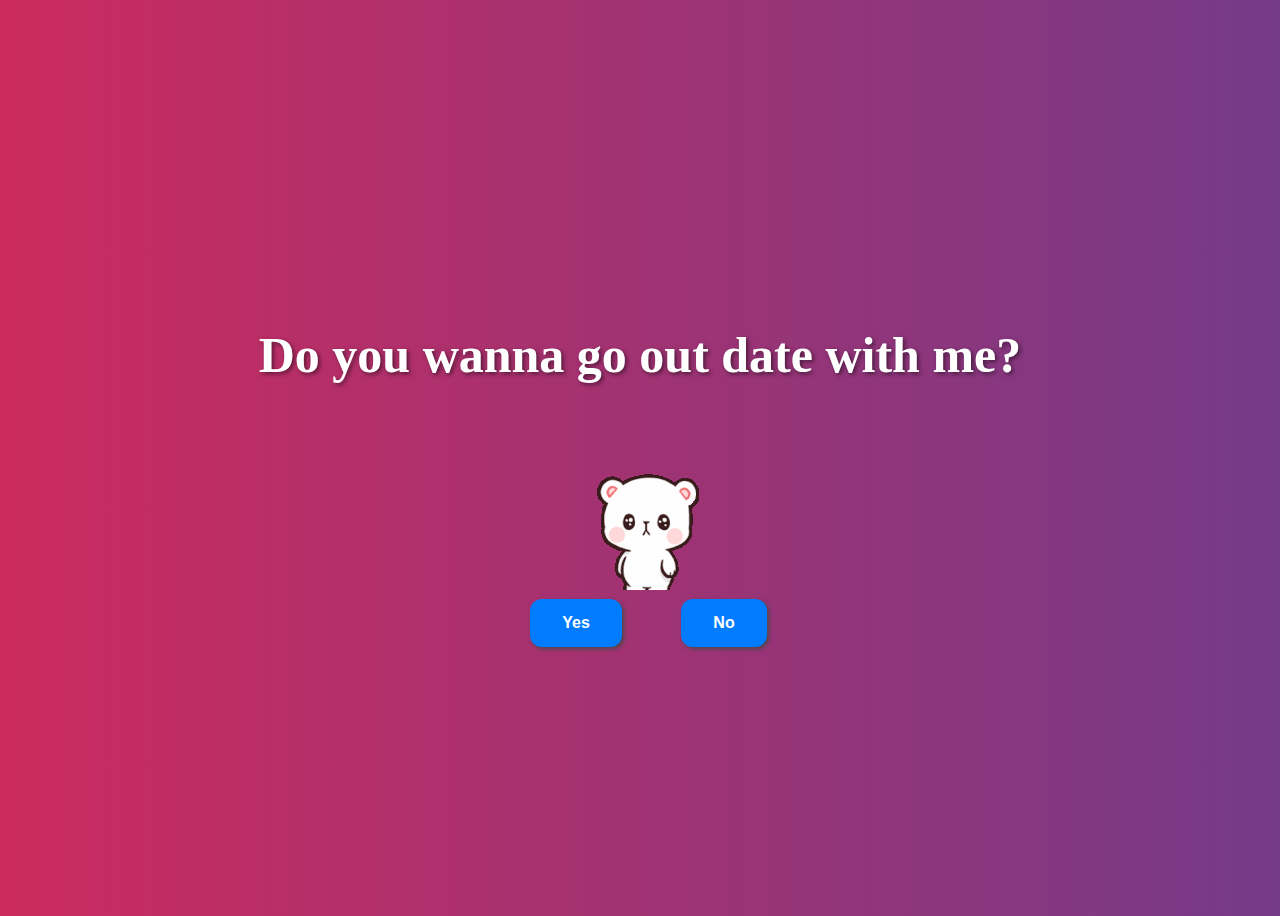
==== index.html @ 07e60668 "Initial commit" ====
<!DOCTYPE html>
<html lang="en">
  <head>
    <link rel="stylesheet" href="style.css" />
  </head>
  <body>
    <div class="container">
      <div>
        <h1 class="header_text">Do you wanna go out date with me?</h1>
      </div>
      <div class="gif_container">
        <img
          src="milk-and-mocha-cute.gif"
          alt="Cute animated illustration"
        />
      </div>
      <div class="buttons">
        <button class="btn" id="yesButton" onclick="nextPage()">Yes</button>
        <button
          class="btn"
          id="noButton"
          onmouseover="moveButton()"
          onclick="moveButton()"
        >
          No
        </button>

        <script>
          function nextPage() {
            window.location.href = "yes.html";
          }

          function moveButton() {
            var x =
              Math.random() *
              (window.innerWidth -
                document.getElementById("noButton").offsetWidth);
            var y =
              Math.random() *
              (window.innerHeight -
                document.getElementById("noButton").offsetHeight);
            document.getElementById("noButton").style.left = `${x}px`;
            document.getElementById("noButton").style.top = `${y}px`;
          }
        </script>
      </div>
    </div>
  </body>
</html>
---- style.css ----
body {
  display: flex;
  justify-content: center;
  align-items: center;
  height: 100vh;
    background: #cc2b5e;
    background: linear-gradient(
      to right,
      #cc2b5e,#753a88
    );
}

#noButton {
  position: absolute;
  margin-left: 150px;
  transition: 0.5s;
  margin-top: 30px;
}

#yesButton {
  position: absolute;
  margin-right: 150px;
  margin-top: 30px;
}

.header_text {
  font-family: "Nunito";
  font-size: 50px;
  font-weight: bold;

  text-align: center;
  margin-top: 20px;
  margin-bottom: 20px;
  color: #ffffff;
  text-shadow: 2px 2px 4px rgba(0, 0, 0, 0.5);
}

.text {
  font-family: "Nunito";
  font-size: 25px;
  font-weight: bold;
  color: white;
  text-align: center;
  margin-top: 20px;
  margin-bottom: 0px;
}

.buttons {
  display: flex;
  flex-direction: row;
  justify-content: center;
  align-items: center;
  margin-top: 20px;
  margin-left: 20px;
}

.btn {
  background-color: #017cff;
  color: white;
  font-weight: 600;
  padding: 15px 32px;
  text-align: center;
  display: inline-block;
  font-size: 16px;
  margin: 4px 2px;
  cursor: pointer;
  border: none;
  border-radius: 12px;
  transition: background-color 0.3s ease;
  box-shadow: 2px 2px 4px rgb(74, 73, 73);
}

.btn:hover {
  background-color: #ffffff;
  color: #017cff;
}

.gif_container {
  display: flex;
  justify-content: center;
  align-items: center;
}
p {
  color: white;
  margin-left: 50%;
}
p a {
  color: rgb(255, 255, 255);
  font-size: 20px;
  font-weight: 600;
  opacity: 0.25;
}
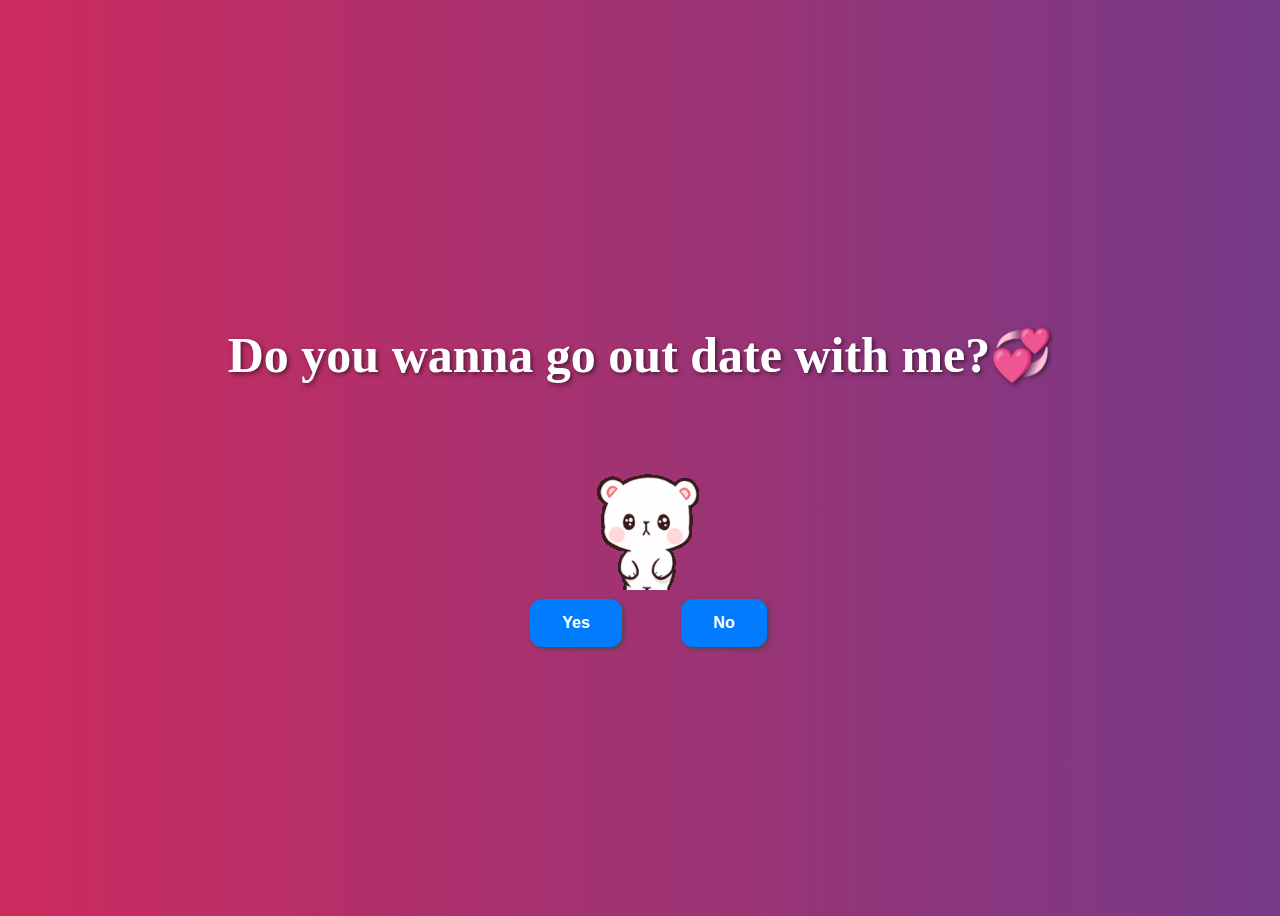
==== commit 6c96c7da: "index.html" ====
--- a/index.html
+++ b/index.html
@@ -6,7 +6,7 @@
   <body>
     <div class="container">
       <div>
-        <h1 class="header_text">Do you wanna go out date with me?</h1>
+        <h1 class="header_text">Do you wanna go out date with me?💞</h1>
       </div>
       <div class="gif_container">
         <img
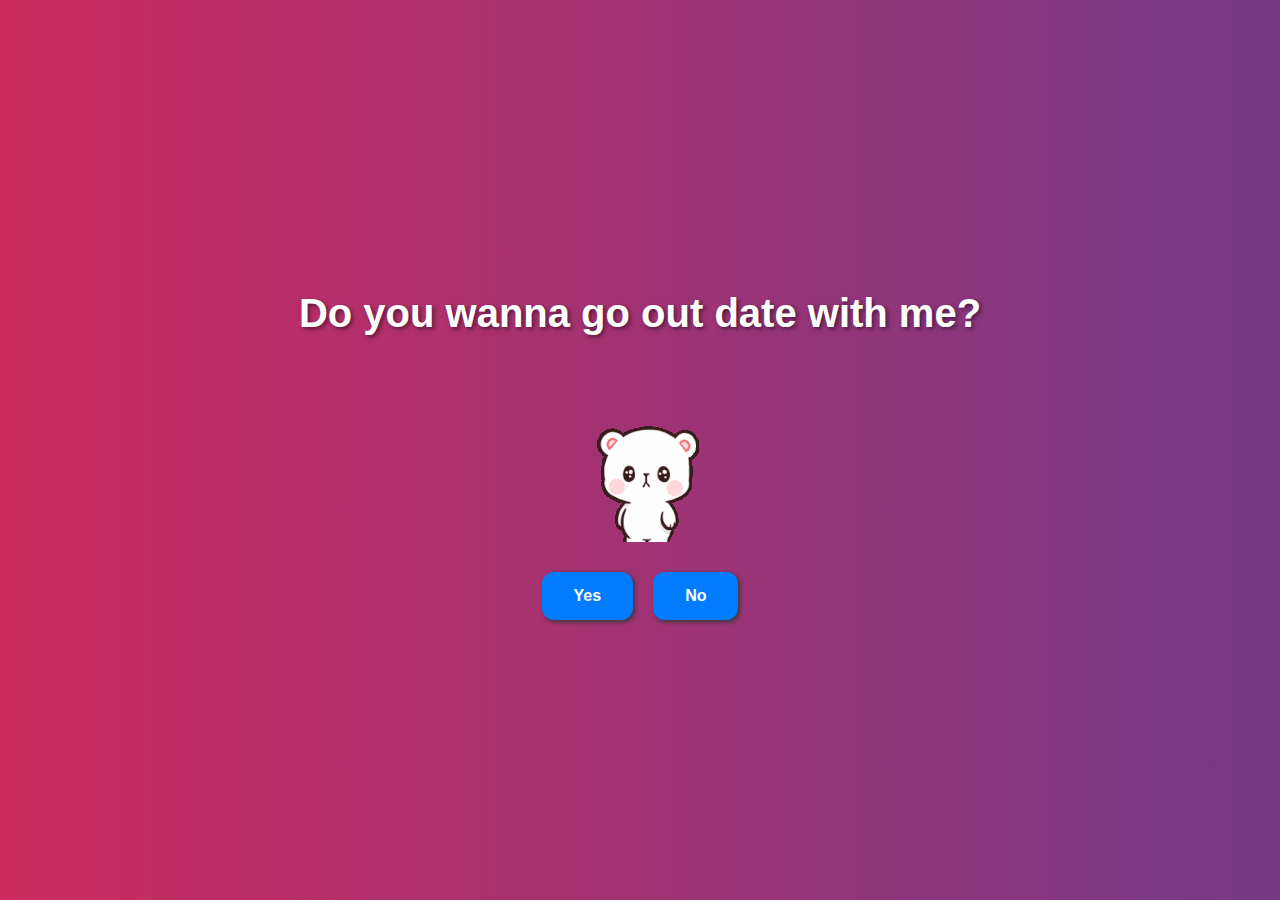
==== commit 051e51d6: "index.html" ====
--- a/index.html
+++ b/index.html
@@ -1,18 +1,18 @@
 <!DOCTYPE html>
 <html lang="en">
   <head>
+    <meta charset="UTF-8" />
+    <meta name="viewport" content="width=device-width, initial-scale=1.0" />
     <link rel="stylesheet" href="style.css" />
+    <title>Date</title>
   </head>
   <body>
     <div class="container">
       <div>
-        <h1 class="header_text">Do you wanna go out date with me?💞</h1>
+        <h1 class="header_text">Do you wanna go out date with me?</h1>
       </div>
       <div class="gif_container">
-        <img
-          src="milk-and-mocha-cute.gif"
-          alt="Cute animated illustration"
-        />
+        <img src="milk-and-mocha-cute.gif" alt="Cute animated illustration" />
       </div>
       <div class="buttons">
         <button class="btn" id="yesButton" onclick="nextPage()">Yes</button>
@@ -24,26 +24,21 @@
         >
           No
         </button>
-
-        <script>
-          function nextPage() {
-            window.location.href = "yes.html";
-          }
-
-          function moveButton() {
-            var x =
-              Math.random() *
-              (window.innerWidth -
-                document.getElementById("noButton").offsetWidth);
-            var y =
-              Math.random() *
-              (window.innerHeight -
-                document.getElementById("noButton").offsetHeight);
-            document.getElementById("noButton").style.left = `${x}px`;
-            document.getElementById("noButton").style.top = `${y}px`;
-          }
-        </script>
       </div>
     </div>
+
+    <script>
+      function nextPage() {
+        window.location.href = "yes.html";
+      }
+
+      function moveButton() {
+        var button = document.getElementById("noButton");
+        var x = Math.random() * (window.innerWidth - button.offsetWidth);
+        var y = Math.random() * (window.innerHeight - button.offsetHeight);
+        button.style.left = `${x}px`;
+        button.style.top = `${y}px`;
+      }
+    </script>
   </body>
 </html>
--- a/style.css
+++ b/style.css
@@ -1,43 +1,51 @@
+/* General Styles */
 body {
   display: flex;
   justify-content: center;
   align-items: center;
   height: 100vh;
-    background: #cc2b5e;
-    background: linear-gradient(
-      to right,
-      #cc2b5e,#753a88
-    );
+  background: #cc2b5e;
+  background: linear-gradient(to right, #cc2b5e, #753a88);
+  margin: 0;
+  padding: 0;
+  box-sizing: border-box;
 }
 
-#noButton {
-  position: absolute;
-  margin-left: 150px;
-  transition: 0.5s;
-  margin-top: 30px;
-}
-
-#yesButton {
-  position: absolute;
-  margin-right: 150px;
-  margin-top: 30px;
+.container {
+  text-align: center;
+  padding: 20px;
 }
 
 .header_text {
-  font-family: "Nunito";
-  font-size: 50px;
+  font-family: "Nunito", sans-serif;
+  font-size: 2.5rem; /* Responsive font size */
   font-weight: bold;
-
-  text-align: center;
   margin-top: 20px;
   margin-bottom: 20px;
   color: #ffffff;
   text-shadow: 2px 2px 4px rgba(0, 0, 0, 0.5);
 }
 
+.gif_container {
+  display: flex;
+  justify-content: center;
+  align-items: center;
+  margin-bottom: 20px;
+}
+
+.gif_container img {
+  max-width: 100%;
+  height: auto;
+}
+
+#noButton, #yesButton {
+  position: relative;
+  margin: 10px;
+}
+
 .text {
-  font-family: "Nunito";
-  font-size: 25px;
+  font-family: "Nunito", sans-serif;
+  font-size: 1.5rem; /* Responsive font size */
   font-weight: bold;
   color: white;
   text-align: center;
@@ -51,7 +59,6 @@
   justify-content: center;
   align-items: center;
   margin-top: 20px;
-  margin-left: 20px;
 }
 
 .btn {
@@ -61,13 +68,13 @@
   padding: 15px 32px;
   text-align: center;
   display: inline-block;
-  font-size: 16px;
+  font-size: 1rem; /* Responsive font size */
   margin: 4px 2px;
   cursor: pointer;
   border: none;
   border-radius: 12px;
   transition: background-color 0.3s ease;
-  box-shadow: 2px 2px 4px rgb(74, 73, 73);
+  box-shadow: 2px 2px 4px rgb(58, 57, 57);
 }
 
 .btn:hover {
@@ -75,18 +82,31 @@
   color: #017cff;
 }
 
-.gif_container {
-  display: flex;
-  justify-content: center;
-  align-items: center;
-}
 p {
   color: white;
-  margin-left: 50%;
 }
+
 p a {
   color: rgb(255, 255, 255);
-  font-size: 20px;
+  font-size: 1rem; /* Responsive font size */
   font-weight: 600;
   opacity: 0.25;
 }
+
+/* Responsive Styles */
+@media (max-width: 768px) {
+  .header_text {
+    font-size: 2rem; /* Smaller font size for tablets and smaller screens */
+  }
+
+  .btn {
+    font-size: 0.9rem; /* Smaller font size for tablets and smaller screens */
+    padding: 12px 28px;
+  }
+
+  .text {
+    font-size: 1.2rem; /* Smaller font size for tablets and smaller screens */
+  }
+
+  p a {
+    font-size: 0.9rem; /* Smalle
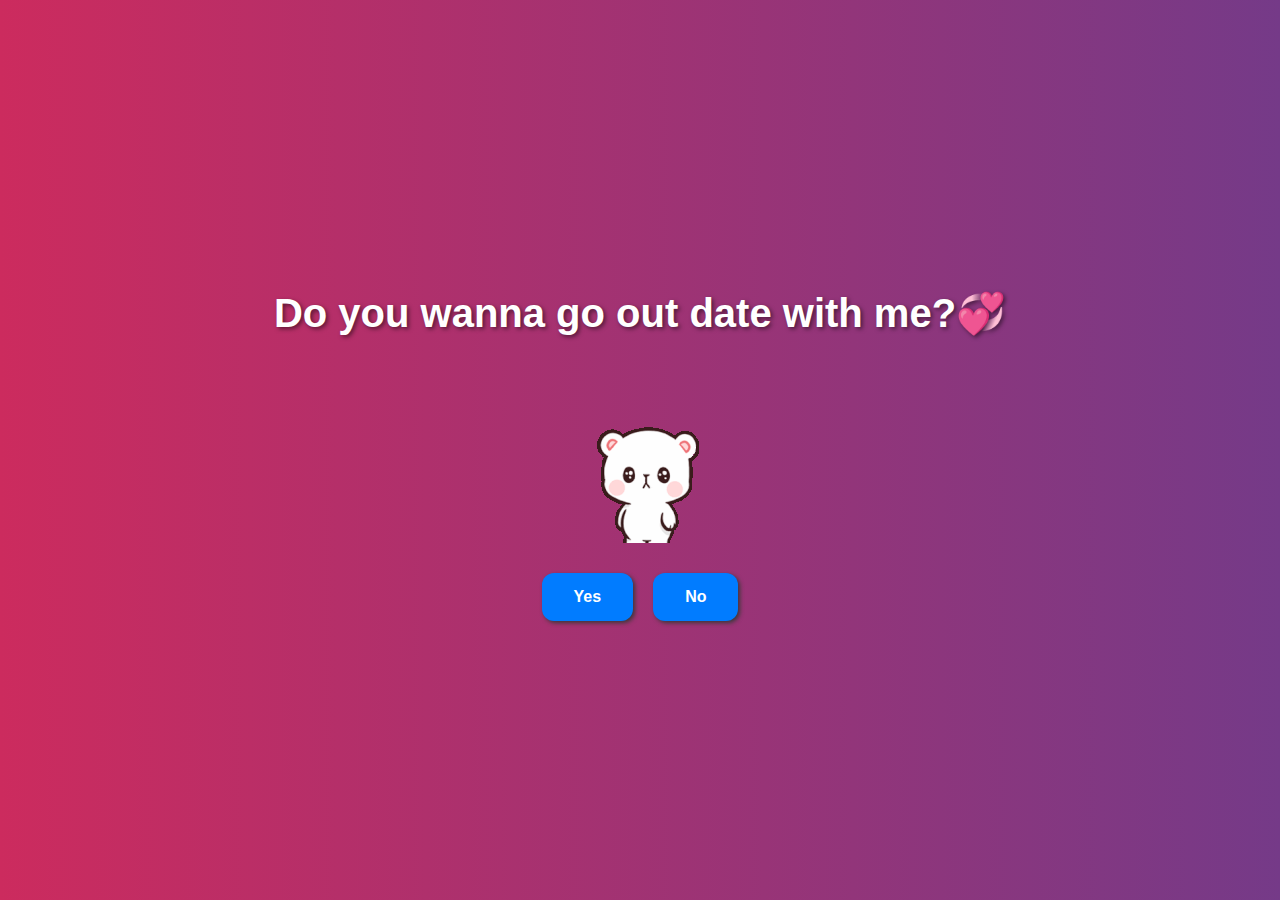
==== commit 836c0e07: "index.html" ====
--- a/index.html
+++ b/index.html
@@ -9,7 +9,7 @@
   <body>
     <div class="container">
       <div>
-        <h1 class="header_text">Do you wanna go out date with me?</h1>
+        <h1 class="header_text">Do you wanna go out date with me?💞</h1>
       </div>
       <div class="gif_container">
         <img src="milk-and-mocha-cute.gif" alt="Cute animated illustration" />
